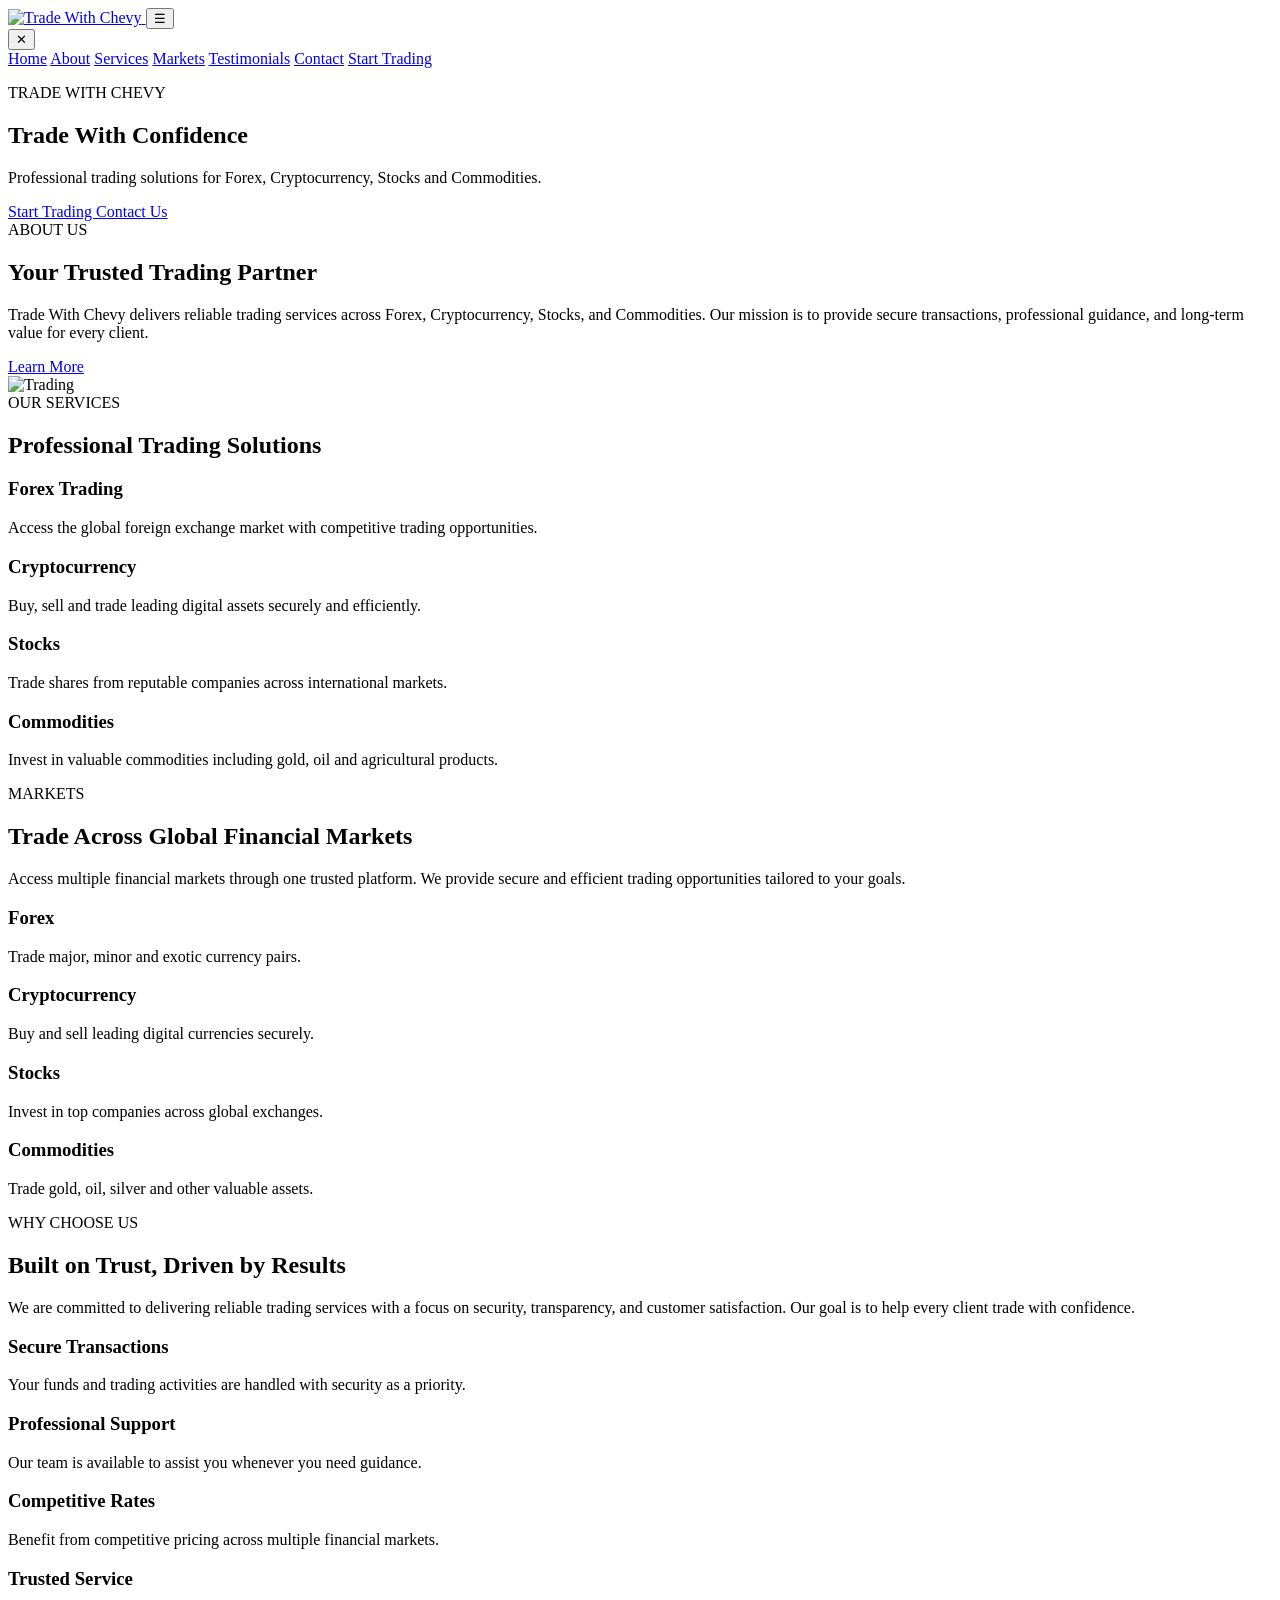
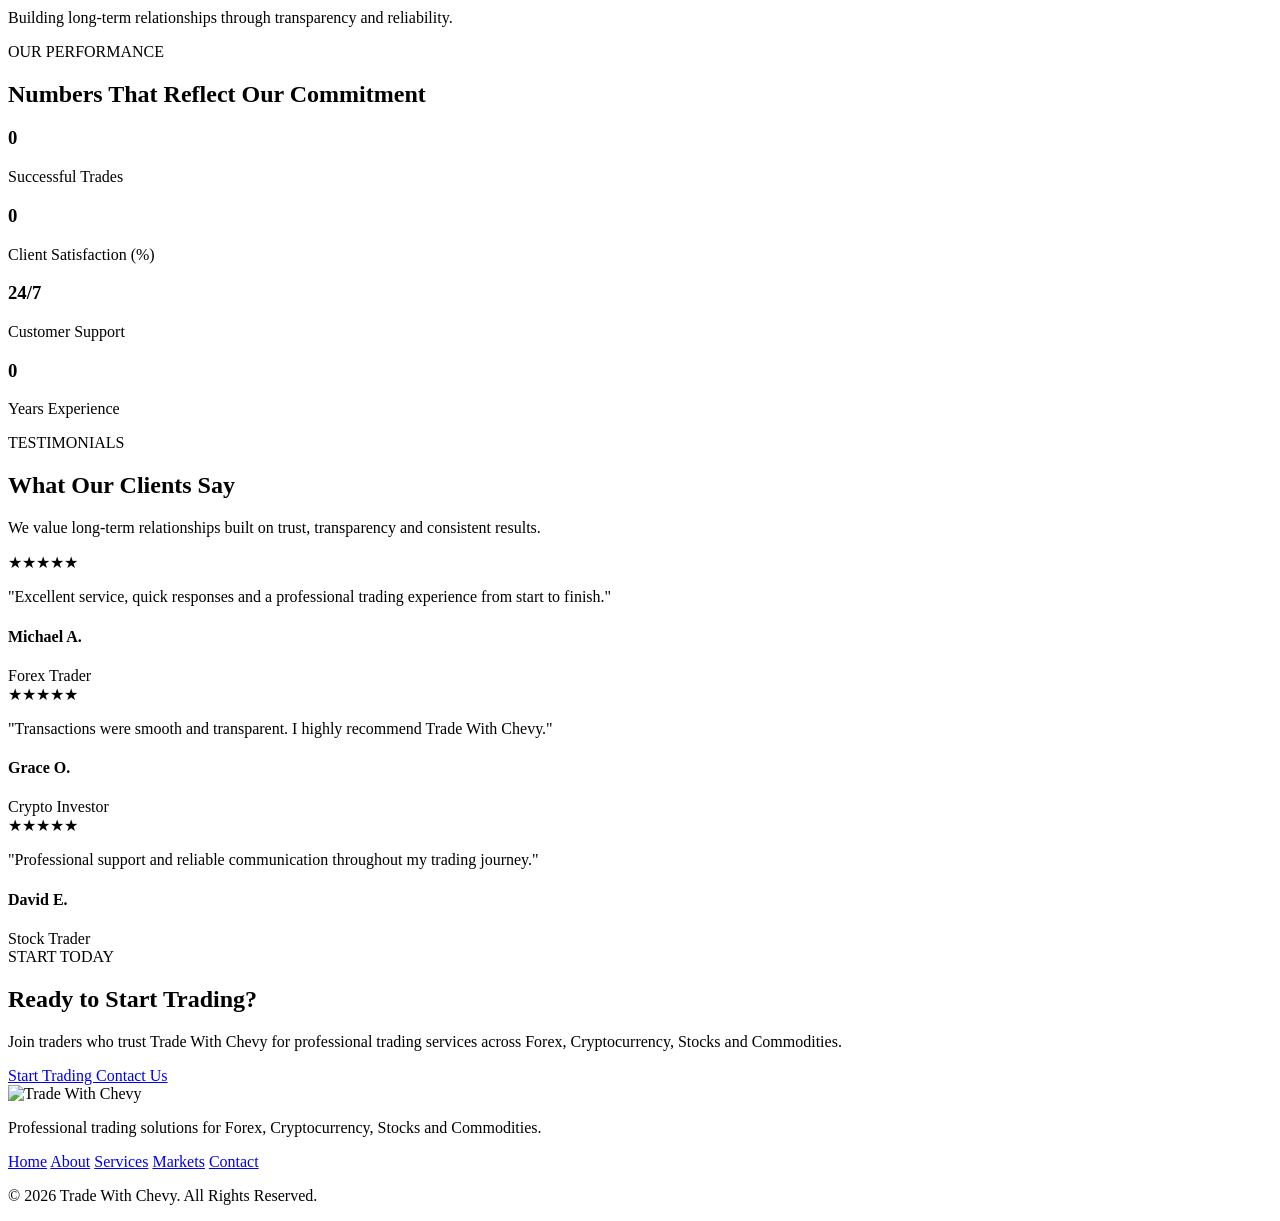
==== index.html @ eb5686c4 "Add files via upload" ====
<!DOCTYPE html>
<html lang="en">
<head>
    <meta charset="UTF-8">
    <meta name="viewport" content="width=device-width, initial-scale=1.0">
    <title>Trade With Chevy</title>

    <!-- Google Fonts -->
    <link href="https://fonts.googleapis.com/css2?family=Inter:wght@400;500;600&family=Poppins:wght@600;700;800&display=swap" rel="stylesheet">

    <link rel="stylesheet" href="css/style.css">
</head>
<body>

<header class="header">

    <div class="container">

        <nav class="navbar">

            <a href="#" class="logo">
                <img src="assets/logo.png" alt="Trade With Chevy">
            </a>

            <button class="menu-btn" id="menuBtn">
                ☰
            </button>

        </nav>

    </div>

</header>

<div class="mobile-menu" id="mobileMenu">

    <button class="close-btn" id="closeBtn">
        ✕
    </button>

    <nav>

        <a href="#">Home</a>
        <a href="#about">About</a>
        <a href="#services">Services</a>
        <a href="#markets">Markets</a>
        <a href="#testimonials">Testimonials</a>
        <a href="#contacts">Contact</a>

        <a href="#" class="menu-cta">
            Start Trading
        </a>

    </nav>

</div>

<section class="hero">

    <div class="container">

        <p class="hero-tag">
            TRADE WITH CHEVY
        </p>

        <h1>
            Trade With Confidence
        </h1>

        <p class="hero-text">
            Professional trading solutions for Forex,
            Cryptocurrency, Stocks and Commodities.
        </p>

        <div class="hero-buttons">

            <a href="#" class="btn btn-primary">
                Start Trading
            </a>

            <a href="#" class="btn btn-outline">
                Contact Us
            </a>

        </div>

    </div>

</section>

<section class="about" id="about">

    <div class="container">

        <div class="about-content">

            <div class="about-text">

                <span class="section-tag">
                    ABOUT US
                </span>

                <h2>
                    Your Trusted Trading Partner
                </h2>

                <p>
                    Trade With Chevy delivers reliable trading services across Forex,
                    Cryptocurrency, Stocks, and Commodities. Our mission is to provide
                    secure transactions, professional guidance, and long-term value for
                    every client.
                </p>

                <a href="#" class="btn btn-primary">
                    Learn More
                </a>

            </div>

            <div class="about-image">

                <img src="assets/about.png" alt="Trading">

            </div>

        </div>

    </div>

</section>


<section class="services" id="services">

    <div class="container">

        <span class="section-tag">
            OUR SERVICES
        </span>

        <h2 class="section-title">
            Professional Trading Solutions
        </h2>

        <div class="services-grid">

            <article class="service-item">
                <h3>Forex Trading</h3>
                <p>Access the global foreign exchange market with competitive trading opportunities.</p>
            </article>

            <article class="service-item">
                <h3>Cryptocurrency</h3>
                <p>Buy, sell and trade leading digital assets securely and efficiently.</p>
            </article>

            <article class="service-item">
                <h3>Stocks</h3>
                <p>Trade shares from reputable companies across international markets.</p>
            </article>

            <article class="service-item">
                <h3>Commodities</h3>
                <p>Invest in valuable commodities including gold, oil and agricultural products.</p>
            </article>

        </div>

    </div>

</section>

<section class="markets" id="markets">

    <div class="container">

        <div class="markets-content">

            <div class="markets-intro">

                <span class="section-tag">
                    MARKETS
                </span>

                <h2 class="section-title">
                    Trade Across Global Financial Markets
                </h2>

                <p>
                    Access multiple financial markets through one trusted platform. We provide secure and efficient trading opportunities tailored to your goals.
                </p>

            </div>

            <div class="markets-list">

                <div class="market">
                    <h3>Forex</h3>
                    <p>Trade major, minor and exotic currency pairs.</p>
                </div>

                <div class="market">
                    <h3>Cryptocurrency</h3>
                    <p>Buy and sell leading digital currencies securely.</p>
                </div>

                <div class="market">
                    <h3>Stocks</h3>
                    <p>Invest in top companies across global exchanges.</p>
                </div>

                <div class="market">
                    <h3>Commodities</h3>
                    <p>Trade gold, oil, silver and other valuable assets.</p>
                </div>

            </div>

        </div>

    </div>

</section>

<section class="why-us" id="why-us">

    <div class="container">

        <span class="section-tag">
            WHY CHOOSE US
        </span>

        <h2 class="section-title">
            Built on Trust, Driven by Results
        </h2>

        <p class="why-description">
            We are committed to delivering reliable trading services with a focus on security, transparency, and customer satisfaction. Our goal is to help every client trade with confidence.
        </p>

        <div class="why-grid">

            <div class="why-card">
                <h3>Secure Transactions</h3>
                <p>Your funds and trading activities are handled with security as a priority.</p>
            </div>

            <div class="why-card">
                <h3>Professional Support</h3>
                <p>Our team is available to assist you whenever you need guidance.</p>
            </div>

            <div class="why-card">
                <h3>Competitive Rates</h3>
                <p>Benefit from competitive pricing across multiple financial markets.</p>
            </div>

            <div class="why-card">
                <h3>Trusted Service</h3>
                <p>Building long-term relationships through transparency and reliability.</p>
            </div>

        </div>

    </div>

</section>


<section class="performance" id="performance">

    <div class="container">

        <span class="section-tag">
            OUR PERFORMANCE
        </span>

        <h2 class="section-title">
            Numbers That Reflect Our Commitment
        </h2>

        <div class="stats-grid">

            <div class="stat-box">
                <h3 class="counter" data-target="1500">0</h3>
                <p>Successful Trades</p>
            </div>

            <div class="stat-box">
                <h3 class="counter" data-target="98">0</h3>
                <p>Client Satisfaction (%)</p>
            </div>

            <div class="stat-box">
                <h3>24/7</h3>
                <p>Customer Support</p>
            </div>

            <div class="stat-box">
                <h3 class="counter" data-target="5">0</h3>
                <p>Years Experience</p>
            </div>

        </div>

    </div>

</section>

<section class="testimonials" id="testimonials">

    <div class="container">

        <span class="section-tag">
            TESTIMONIALS
        </span>

        <h2 class="section-title">
            What Our Clients Say
        </h2>

        <p class="section-description">
            We value long-term relationships built on trust, transparency and consistent results.
        </p>

        <div class="testimonial-list">

            <article class="testimonial">

                <div class="stars">★★★★★</div>

                <p class="quote">
                    "Excellent service, quick responses and a professional trading experience from start to finish."
                </p>

                <h4>Michael A.</h4>

                <span>Forex Trader</span>

            </article>

            <article class="testimonial">

                <div class="stars">★★★★★</div>

                <p class="quote">
                    "Transactions were smooth and transparent. I highly recommend Trade With Chevy."
                </p>

                <h4>Grace O.</h4>

                <span>Crypto Investor</span>

            </article>

            <article class="testimonial">

                <div class="stars">★★★★★</div>

                <p class="quote">
                    "Professional support and reliable communication throughout my trading journey."
                </p>

                <h4>David E.</h4>

                <span>Stock Trader</span>

            </article>

        </div>

    </div>

</section>


<section class="cta" id="contact">

    <div class="container">

        <div class="cta-box">

            <span class="section-tag">
                START TODAY
            </span>

            <h2>
                Ready to Start Trading?
            </h2>

            <p>
                Join traders who trust Trade With Chevy for professional trading services across Forex, Cryptocurrency, Stocks and Commodities.
            </p>

            <div class="cta-buttons">

                <a href="#" class="btn btn-primary">
                    Start Trading
                </a>

                <a href="#" class="btn btn-outline">
                    Contact Us
                </a>

            </div>

        </div>

    </div>

</section>

<footer class="footer">

    <div class="container">

        <img src="assets/logo.png" alt="Trade With Chevy" class="footer-logo">

        <p>
            Professional trading solutions for Forex, Cryptocurrency, Stocks and Commodities.
        </p>

        <div class="footer-links">

            <a href="#">Home</a>
            <a href="#">About</a>
            <a href="#">Services</a>
            <a href="#">Markets</a>
            <a href="#">Contact</a>

        </div>

        <p class="copyright">
            © 2026 Trade With Chevy. All Rights Reserved.
        </p>

    </div>

</footer>


<script src="js/main.js"></script>

</body>
</html>
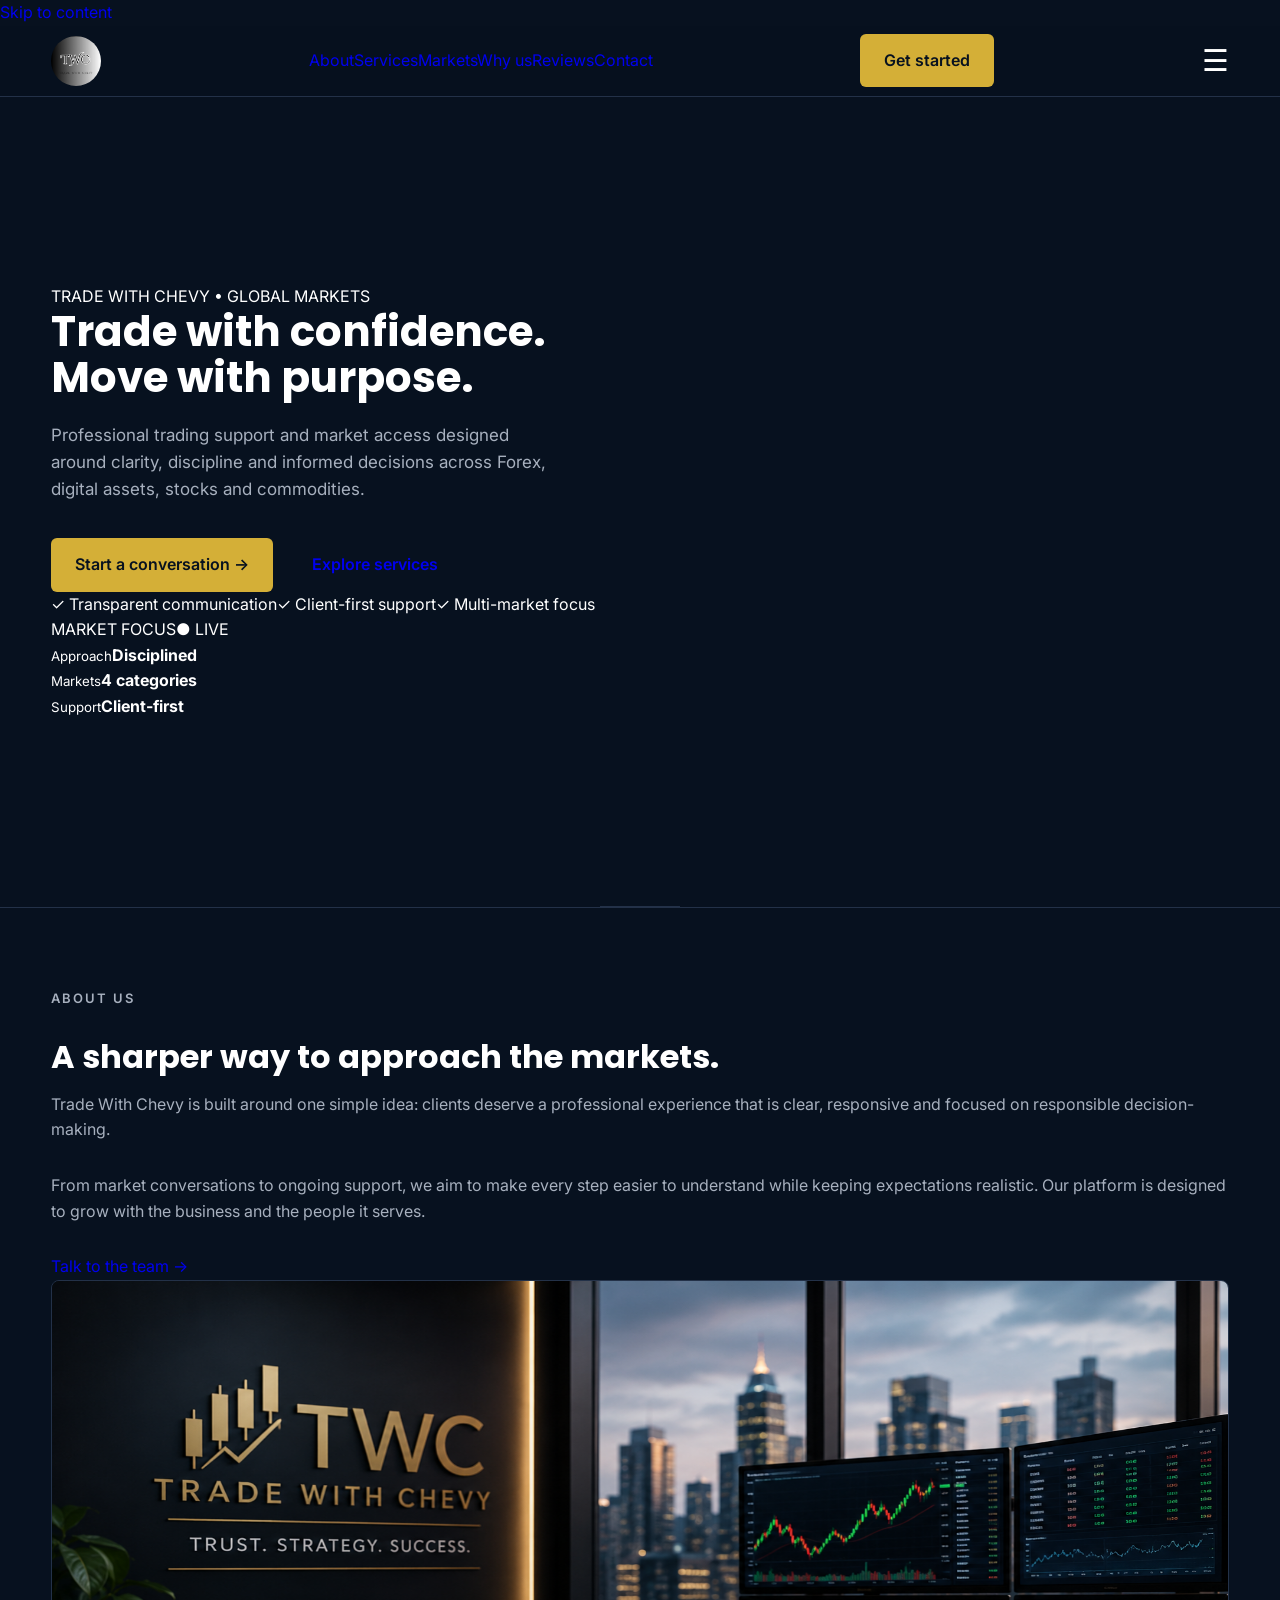
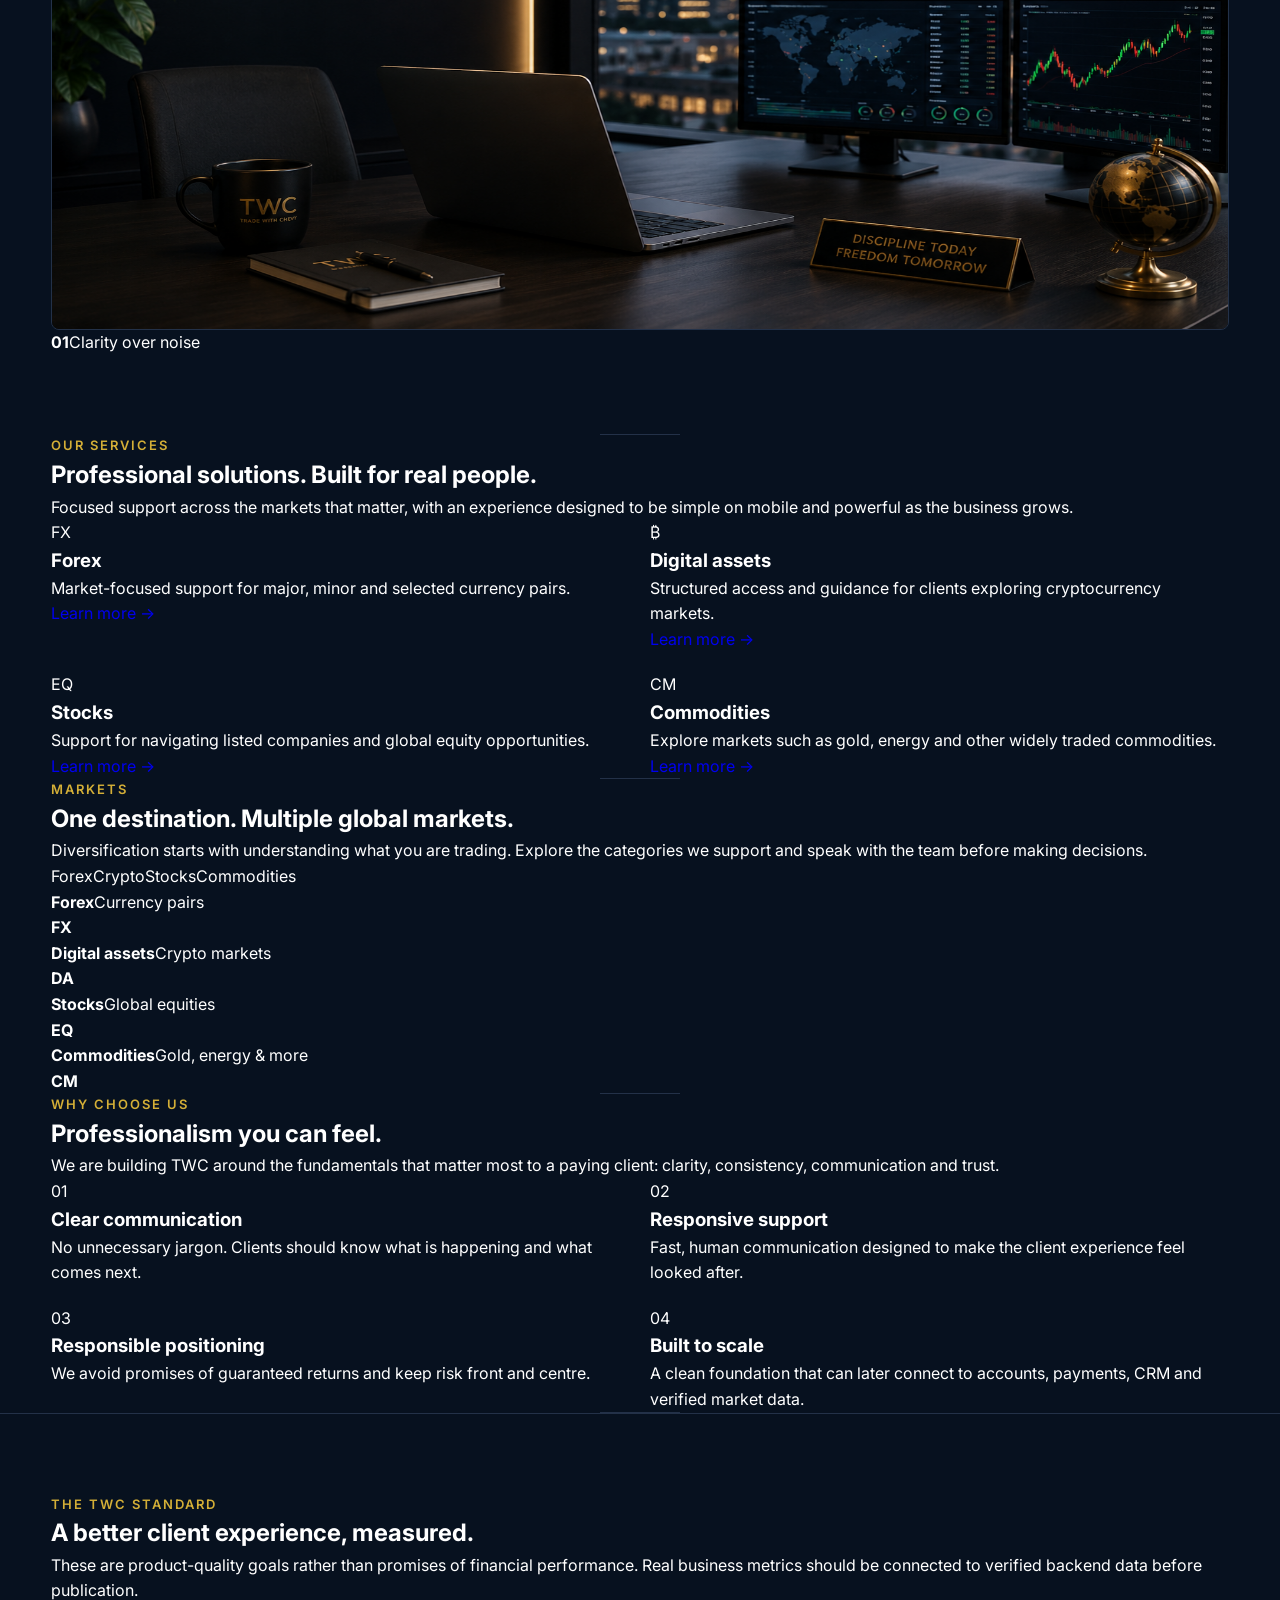
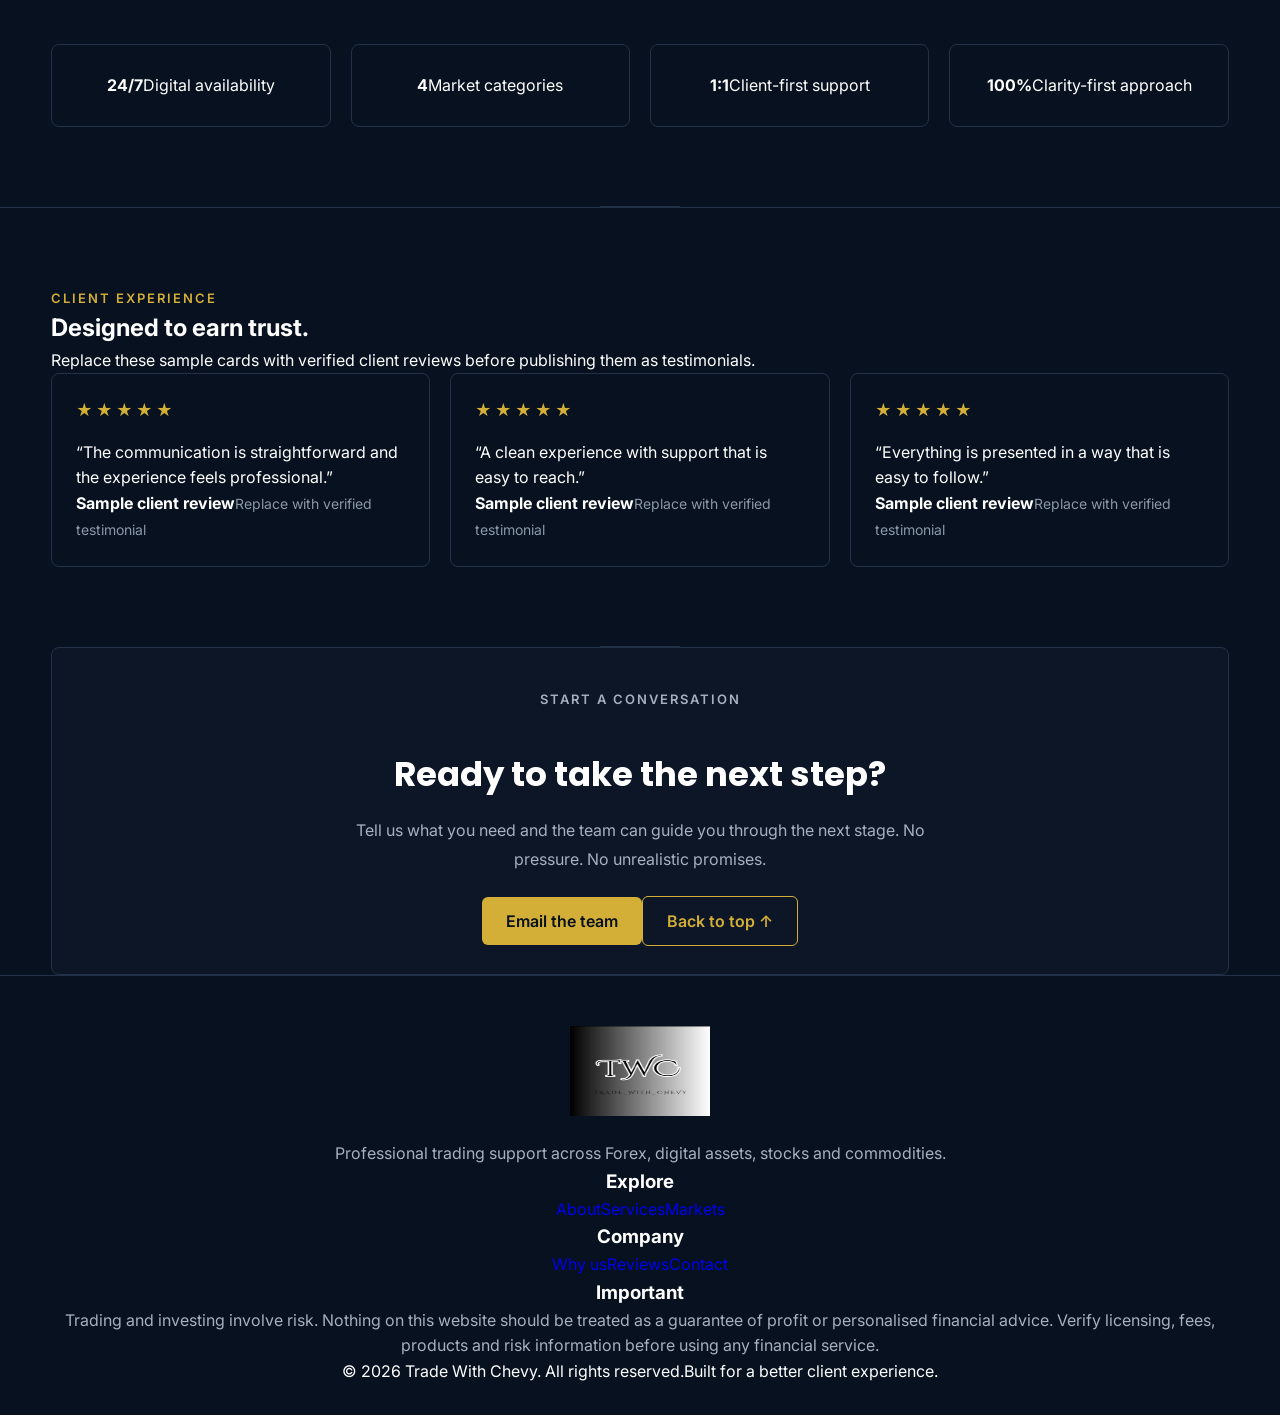
==== commit 38b0c086: "Upgrade TWC into a production-ready client website" ====
--- a/index.html
+++ b/index.html
@@ -1,445 +1,110 @@
-<!DOCTYPE html>
+<!doctype html>
 <html lang="en">
 <head>
-    <meta charset="UTF-8">
-    <meta name="viewport" content="width=device-width, initial-scale=1.0">
-    <title>Trade With Chevy</title>
-
-    <!-- Google Fonts -->
-    <link href="https://fonts.googleapis.com/css2?family=Inter:wght@400;500;600&family=Poppins:wght@600;700;800&display=swap" rel="stylesheet">
-
-    <link rel="stylesheet" href="css/style.css">
+  <meta charset="utf-8">
+  <meta name="viewport" content="width=device-width, initial-scale=1">
+  <meta name="description" content="Trade With Chevy — professional market education, trading support and access across Forex, digital assets, stocks and commodities.">
+  <meta name="theme-color" content="#07111f">
+  <meta name="robots" content="index,follow">
+  <meta property="og:title" content="Trade With Chevy | Trade With Confidence">
+  <meta property="og:description" content="Professional trading solutions across global financial markets.">
+  <meta property="og:type" content="website">
+  <meta property="og:image" content="assets/about.png">
+  <title>Trade With Chevy | Trade With Confidence</title>
+  <link rel="preconnect" href="https://fonts.googleapis.com">
+  <link rel="preconnect" href="https://fonts.gstatic.com" crossorigin>
+  <link href="https://fonts.googleapis.com/css2?family=Inter:wght@400;500;600;700&family=Poppins:wght@600;700;800&display=swap" rel="stylesheet">
+  <link rel="stylesheet" href="css/style.css">
 </head>
 <body>
+  <a class="skip-link" href="#main">Skip to content</a>
+  <header class="header" id="top">
+    <div class="container navbar">
+      <a class="logo" href="#top" aria-label="Trade With Chevy home"><img src="assets/logo.png" alt="Trade With Chevy" width="50" height="50"></a>
+      <nav class="desktop-nav" aria-label="Primary navigation">
+        <a href="#about">About</a><a href="#services">Services</a><a href="#markets">Markets</a><a href="#why-us">Why us</a><a href="#testimonials">Reviews</a><a href="#contact">Contact</a>
+      </nav>
+      <a class="btn btn-primary nav-cta" href="#contact">Get started</a>
+      <button class="menu-btn" id="menuBtn" type="button" aria-label="Open navigation" aria-controls="mobileMenu" aria-expanded="false">☰</button>
+    </div>
+  </header>
 
-<header class="header">
+  <div class="mobile-menu" id="mobileMenu" aria-hidden="true">
+    <div class="mobile-menu-head"><span>Menu</span><button class="close-btn" id="closeBtn" type="button" aria-label="Close navigation">✕</button></div>
+    <nav aria-label="Mobile navigation">
+      <a href="#about">About</a><a href="#services">Services</a><a href="#markets">Markets</a><a href="#why-us">Why us</a><a href="#testimonials">Reviews</a><a href="#contact">Contact</a>
+      <a class="menu-cta" href="#contact">Get started</a>
+    </nav>
+  </div>
+  <div class="menu-overlay" id="menuOverlay"></div>
 
-    <div class="container">
+  <main id="main">
+    <section class="hero" aria-labelledby="hero-title">
+      <div class="hero-glow"></div>
+      <div class="container hero-content">
+        <div class="hero-copy">
+          <p class="eyebrow">TRADE WITH CHEVY <span>•</span> GLOBAL MARKETS</p>
+          <h1 id="hero-title">Trade with <span>confidence.</span><br>Move with purpose.</h1>
+          <p class="hero-text">Professional trading support and market access designed around clarity, discipline and informed decisions across Forex, digital assets, stocks and commodities.</p>
+          <div class="hero-buttons"><a class="btn btn-primary btn-lg" href="#contact">Start a conversation <span>→</span></a><a class="btn btn-ghost btn-lg" href="#services">Explore services</a></div>
+          <div class="trust-row"><span>✓ Transparent communication</span><span>✓ Client-first support</span><span>✓ Multi-market focus</span></div>
+        </div>
+        <div class="hero-card" aria-label="Market overview">
+          <div class="hero-card-top"><span>MARKET FOCUS</span><span class="live-dot">● LIVE</span></div>
+          <div class="market-visual"><div class="grid-lines"></div><div class="chart-line"></div><div class="chart-point p1"></div><div class="chart-point p2"></div><div class="chart-point p3"></div><div class="chart-point p4"></div></div>
+          <div class="hero-card-bottom"><div><small>Approach</small><strong>Disciplined</strong></div><div><small>Markets</small><strong>4 categories</strong></div><div><small>Support</small><strong>Client-first</strong></div></div>
+        </div>
+      </div>
+    </section>
 
-        <nav class="navbar">
+    <section class="about section" id="about" aria-labelledby="about-title">
+      <div class="container about-grid">
+        <div><p class="section-tag">ABOUT US</p><h2 id="about-title">A sharper way to approach the markets.</h2><p class="lead">Trade With Chevy is built around one simple idea: clients deserve a professional experience that is clear, responsive and focused on responsible decision-making.</p><p>From market conversations to ongoing support, we aim to make every step easier to understand while keeping expectations realistic. Our platform is designed to grow with the business and the people it serves.</p><a class="text-link" href="#contact">Talk to the team <span>→</span></a></div>
+        <div class="about-image"><img src="assets/about.png" alt="Trading and financial market workspace" loading="lazy" width="900" height="650"><div class="image-badge"><strong>01</strong><span>Clarity over noise</span></div></div>
+      </div>
+    </section>
 
-            <a href="#" class="logo">
-                <img src="assets/logo.png" alt="Trade With Chevy">
-            </a>
+    <section class="section section-alt" id="services" aria-labelledby="services-title">
+      <div class="container"><div class="section-heading"><div><p class="section-tag">OUR SERVICES</p><h2 id="services-title">Professional solutions. Built for real people.</h2></div><p>Focused support across the markets that matter, with an experience designed to be simple on mobile and powerful as the business grows.</p></div>
+        <div class="services-grid">
+          <article class="service-card"><div class="card-icon">FX</div><h3>Forex</h3><p>Market-focused support for major, minor and selected currency pairs.</p><a href="#contact">Learn more →</a></article>
+          <article class="service-card"><div class="card-icon">₿</div><h3>Digital assets</h3><p>Structured access and guidance for clients exploring cryptocurrency markets.</p><a href="#contact">Learn more →</a></article>
+          <article class="service-card"><div class="card-icon">EQ</div><h3>Stocks</h3><p>Support for navigating listed companies and global equity opportunities.</p><a href="#contact">Learn more →</a></article>
+          <article class="service-card"><div class="card-icon">CM</div><h3>Commodities</h3><p>Explore markets such as gold, energy and other widely traded commodities.</p><a href="#contact">Learn more →</a></article>
+        </div>
+      </div>
+    </section>
 
-            <button class="menu-btn" id="menuBtn">
-                ☰
-            </button>
+    <section class="section" id="markets" aria-labelledby="markets-title">
+      <div class="container markets-grid"><div><p class="section-tag">MARKETS</p><h2 id="markets-title">One destination. Multiple global markets.</h2><p class="lead">Diversification starts with understanding what you are trading. Explore the categories we support and speak with the team before making decisions.</p><div class="market-pills"><span>Forex</span><span>Crypto</span><span>Stocks</span><span>Commodities</span></div></div>
+        <div class="market-list"><div class="market-row"><div><strong>Forex</strong><span>Currency pairs</span></div><b>FX</b></div><div class="market-row"><div><strong>Digital assets</strong><span>Crypto markets</span></div><b>DA</b></div><div class="market-row"><div><strong>Stocks</strong><span>Global equities</span></div><b>EQ</b></div><div class="market-row"><div><strong>Commodities</strong><span>Gold, energy & more</span></div><b>CM</b></div></div>
+      </div>
+    </section>
 
-        </nav>
+    <section class="section section-alt" id="why-us" aria-labelledby="why-title">
+      <div class="container"><div class="section-heading"><div><p class="section-tag">WHY CHOOSE US</p><h2 id="why-title">Professionalism you can feel.</h2></div><p>We are building TWC around the fundamentals that matter most to a paying client: clarity, consistency, communication and trust.</p></div>
+        <div class="why-grid"><article><span>01</span><h3>Clear communication</h3><p>No unnecessary jargon. Clients should know what is happening and what comes next.</p></article><article><span>02</span><h3>Responsive support</h3><p>Fast, human communication designed to make the client experience feel looked after.</p></article><article><span>03</span><h3>Responsible positioning</h3><p>We avoid promises of guaranteed returns and keep risk front and centre.</p></article><article><span>04</span><h3>Built to scale</h3><p>A clean foundation that can later connect to accounts, payments, CRM and verified market data.</p></article></div>
+      </div>
+    </section>
 
-    </div>
+    <section class="section performance" aria-labelledby="performance-title">
+      <div class="container"><div class="section-heading"><div><p class="section-tag">THE TWC STANDARD</p><h2 id="performance-title">A better client experience, measured.</h2></div><p>These are product-quality goals rather than promises of financial performance. Real business metrics should be connected to verified backend data before publication.</p></div>
+        <div class="stats-grid"><div class="stat-box"><strong>24/7</strong><span>Digital availability</span></div><div class="stat-box"><strong>4</strong><span>Market categories</span></div><div class="stat-box"><strong>1:1</strong><span>Client-first support</span></div><div class="stat-box"><strong>100%</strong><span>Clarity-first approach</span></div></div>
+      </div>
+    </section>
 
-</header>
+    <section class="section testimonials" id="testimonials" aria-labelledby="reviews-title">
+      <div class="container"><div class="section-heading"><div><p class="section-tag">CLIENT EXPERIENCE</p><h2 id="reviews-title">Designed to earn trust.</h2></div><p>Replace these sample cards with verified client reviews before publishing them as testimonials.</p></div>
+        <div class="testimonial-list"><article class="testimonial"><div class="stars">★★★★★</div><p>“The communication is straightforward and the experience feels professional.”</p><strong>Sample client review</strong><span>Replace with verified testimonial</span></article><article class="testimonial"><div class="stars">★★★★★</div><p>“A clean experience with support that is easy to reach.”</p><strong>Sample client review</strong><span>Replace with verified testimonial</span></article><article class="testimonial"><div class="stars">★★★★★</div><p>“Everything is presented in a way that is easy to follow.”</p><strong>Sample client review</strong><span>Replace with verified testimonial</span></article></div>
+      </div>
+    </section>
 
-<div class="mobile-menu" id="mobileMenu">
+    <section class="cta-section" id="contact" aria-labelledby="contact-title">
+      <div class="container"><div class="cta-box"><div><p class="section-tag">START A CONVERSATION</p><h2 id="contact-title">Ready to take the next step?</h2><p>Tell us what you need and the team can guide you through the next stage. No pressure. No unrealistic promises.</p></div><div class="cta-actions"><a class="btn btn-primary btn-lg" href="mailto:hello@tradewithchevy.com">Email the team</a><a class="btn btn-outline btn-lg" href="#top">Back to top ↑</a></div></div></div>
+    </section>
+  </main>
 
-    <button class="close-btn" id="closeBtn">
-        ✕
-    </button>
-
-    <nav>
-
-        <a href="#">Home</a>
-        <a href="#about">About</a>
-        <a href="#services">Services</a>
-        <a href="#markets">Markets</a>
-        <a href="#testimonials">Testimonials</a>
-        <a href="#contacts">Contact</a>
-
-        <a href="#" class="menu-cta">
-            Start Trading
-        </a>
-
-    </nav>
-
-</div>
-
-<section class="hero">
-
-    <div class="container">
-
-        <p class="hero-tag">
-            TRADE WITH CHEVY
-        </p>
-
-        <h1>
-            Trade With Confidence
-        </h1>
-
-        <p class="hero-text">
-            Professional trading solutions for Forex,
-            Cryptocurrency, Stocks and Commodities.
-        </p>
-
-        <div class="hero-buttons">
-
-            <a href="#" class="btn btn-primary">
-                Start Trading
-            </a>
-
-            <a href="#" class="btn btn-outline">
-                Contact Us
-            </a>
-
-        </div>
-
-    </div>
-
-</section>
-
-<section class="about" id="about">
-
-    <div class="container">
-
-        <div class="about-content">
-
-            <div class="about-text">
-
-                <span class="section-tag">
-                    ABOUT US
-                </span>
-
-                <h2>
-                    Your Trusted Trading Partner
-                </h2>
-
-                <p>
-                    Trade With Chevy delivers reliable trading services across Forex,
-                    Cryptocurrency, Stocks, and Commodities. Our mission is to provide
-                    secure transactions, professional guidance, and long-term value for
-                    every client.
-                </p>
-
-                <a href="#" class="btn btn-primary">
-                    Learn More
-                </a>
-
-            </div>
-
-            <div class="about-image">
-
-                <img src="assets/about.png" alt="Trading">
-
-            </div>
-
-        </div>
-
-    </div>
-
-</section>
-
-
-<section class="services" id="services">
-
-    <div class="container">
-
-        <span class="section-tag">
-            OUR SERVICES
-        </span>
-
-        <h2 class="section-title">
-            Professional Trading Solutions
-        </h2>
-
-        <div class="services-grid">
-
-            <article class="service-item">
-                <h3>Forex Trading</h3>
-                <p>Access the global foreign exchange market with competitive trading opportunities.</p>
-            </article>
-
-            <article class="service-item">
-                <h3>Cryptocurrency</h3>
-                <p>Buy, sell and trade leading digital assets securely and efficiently.</p>
-            </article>
-
-            <article class="service-item">
-                <h3>Stocks</h3>
-                <p>Trade shares from reputable companies across international markets.</p>
-            </article>
-
-            <article class="service-item">
-                <h3>Commodities</h3>
-                <p>Invest in valuable commodities including gold, oil and agricultural products.</p>
-            </article>
-
-        </div>
-
-    </div>
-
-</section>
-
-<section class="markets" id="markets">
-
-    <div class="container">
-
-        <div class="markets-content">
-
-            <div class="markets-intro">
-
-                <span class="section-tag">
-                    MARKETS
-                </span>
-
-                <h2 class="section-title">
-                    Trade Across Global Financial Markets
-                </h2>
-
-                <p>
-                    Access multiple financial markets through one trusted platform. We provide secure and efficient trading opportunities tailored to your goals.
-                </p>
-
-            </div>
-
-            <div class="markets-list">
-
-                <div class="market">
-                    <h3>Forex</h3>
-                    <p>Trade major, minor and exotic currency pairs.</p>
-                </div>
-
-                <div class="market">
-                    <h3>Cryptocurrency</h3>
-                    <p>Buy and sell leading digital currencies securely.</p>
-                </div>
-
-                <div class="market">
-                    <h3>Stocks</h3>
-                    <p>Invest in top companies across global exchanges.</p>
-                </div>
-
-                <div class="market">
-                    <h3>Commodities</h3>
-                    <p>Trade gold, oil, silver and other valuable assets.</p>
-                </div>
-
-            </div>
-
-        </div>
-
-    </div>
-
-</section>
-
-<section class="why-us" id="why-us">
-
-    <div class="container">
-
-        <span class="section-tag">
-            WHY CHOOSE US
-        </span>
-
-        <h2 class="section-title">
-            Built on Trust, Driven by Results
-        </h2>
-
-        <p class="why-description">
-            We are committed to delivering reliable trading services with a focus on security, transparency, and customer satisfaction. Our goal is to help every client trade with confidence.
-        </p>
-
-        <div class="why-grid">
-
-            <div class="why-card">
-                <h3>Secure Transactions</h3>
-                <p>Your funds and trading activities are handled with security as a priority.</p>
-            </div>
-
-            <div class="why-card">
-                <h3>Professional Support</h3>
-                <p>Our team is available to assist you whenever you need guidance.</p>
-            </div>
-
-            <div class="why-card">
-                <h3>Competitive Rates</h3>
-                <p>Benefit from competitive pricing across multiple financial markets.</p>
-            </div>
-
-            <div class="why-card">
-                <h3>Trusted Service</h3>
-                <p>Building long-term relationships through transparency and reliability.</p>
-            </div>
-
-        </div>
-
-    </div>
-
-</section>
-
-
-<section class="performance" id="performance">
-
-    <div class="container">
-
-        <span class="section-tag">
-            OUR PERFORMANCE
-        </span>
-
-        <h2 class="section-title">
-            Numbers That Reflect Our Commitment
-        </h2>
-
-        <div class="stats-grid">
-
-            <div class="stat-box">
-                <h3 class="counter" data-target="1500">0</h3>
-                <p>Successful Trades</p>
-            </div>
-
-            <div class="stat-box">
-                <h3 class="counter" data-target="98">0</h3>
-                <p>Client Satisfaction (%)</p>
-            </div>
-
-            <div class="stat-box">
-                <h3>24/7</h3>
-                <p>Customer Support</p>
-            </div>
-
-            <div class="stat-box">
-                <h3 class="counter" data-target="5">0</h3>
-                <p>Years Experience</p>
-            </div>
-
-        </div>
-
-    </div>
-
-</section>
-
-<section class="testimonials" id="testimonials">
-
-    <div class="container">
-
-        <span class="section-tag">
-            TESTIMONIALS
-        </span>
-
-        <h2 class="section-title">
-            What Our Clients Say
-        </h2>
-
-        <p class="section-description">
-            We value long-term relationships built on trust, transparency and consistent results.
-        </p>
-
-        <div class="testimonial-list">
-
-            <article class="testimonial">
-
-                <div class="stars">★★★★★</div>
-
-                <p class="quote">
-                    "Excellent service, quick responses and a professional trading experience from start to finish."
-                </p>
-
-                <h4>Michael A.</h4>
-
-                <span>Forex Trader</span>
-
-            </article>
-
-            <article class="testimonial">
-
-                <div class="stars">★★★★★</div>
-
-                <p class="quote">
-                    "Transactions were smooth and transparent. I highly recommend Trade With Chevy."
-                </p>
-
-                <h4>Grace O.</h4>
-
-                <span>Crypto Investor</span>
-
-            </article>
-
-            <article class="testimonial">
-
-                <div class="stars">★★★★★</div>
-
-                <p class="quote">
-                    "Professional support and reliable communication throughout my trading journey."
-                </p>
-
-                <h4>David E.</h4>
-
-                <span>Stock Trader</span>
-
-            </article>
-
-        </div>
-
-    </div>
-
-</section>
-
-
-<section class="cta" id="contact">
-
-    <div class="container">
-
-        <div class="cta-box">
-
-            <span class="section-tag">
-                START TODAY
-            </span>
-
-            <h2>
-                Ready to Start Trading?
-            </h2>
-
-            <p>
-                Join traders who trust Trade With Chevy for professional trading services across Forex, Cryptocurrency, Stocks and Commodities.
-            </p>
-
-            <div class="cta-buttons">
-
-                <a href="#" class="btn btn-primary">
-                    Start Trading
-                </a>
-
-                <a href="#" class="btn btn-outline">
-                    Contact Us
-                </a>
-
-            </div>
-
-        </div>
-
-    </div>
-
-</section>
-
-<footer class="footer">
-
-    <div class="container">
-
-        <img src="assets/logo.png" alt="Trade With Chevy" class="footer-logo">
-
-        <p>
-            Professional trading solutions for Forex, Cryptocurrency, Stocks and Commodities.
-        </p>
-
-        <div class="footer-links">
-
-            <a href="#">Home</a>
-            <a href="#">About</a>
-            <a href="#">Services</a>
-            <a href="#">Markets</a>
-            <a href="#">Contact</a>
-
-        </div>
-
-        <p class="copyright">
-            © 2026 Trade With Chevy. All Rights Reserved.
-        </p>
-
-    </div>
-
-</footer>
-
-
-<script src="js/main.js"></script>
-
+  <footer class="footer"><div class="container footer-grid"><div><img class="footer-logo" src="assets/logo.png" alt="Trade With Chevy" width="90" height="90"><p>Professional trading support across Forex, digital assets, stocks and commodities.</p></div><div><h3>Explore</h3><a href="#about">About</a><a href="#services">Services</a><a href="#markets">Markets</a></div><div><h3>Company</h3><a href="#why-us">Why us</a><a href="#testimonials">Reviews</a><a href="#contact">Contact</a></div><div><h3>Important</h3><p class="fine-print">Trading and investing involve risk. Nothing on this website should be treated as a guarantee of profit or personalised financial advice. Verify licensing, fees, products and risk information before using any financial service.</p></div></div><div class="container footer-bottom"><span>© 2026 Trade With Chevy. All rights reserved.</span><span>Built for a better client experience.</span></div></footer>
+  <script src="js/main.js" defer></script>
 </body>
 </html>
--- a/css/style.css
+++ b/css/style.css
@@ -0,0 +1,893 @@
+html{
+    scroll-behavior:smooth;
+}
+*{
+    margin:0;
+    padding:0;
+    box-sizing:border-box;
+}
+
+body{
+
+    background:#07111F;
+    color:#fff;
+    font-family:'Inter',sans-serif;
+    line-height:1.6;
+
+}
+
+img{
+
+    width:100%;
+    display:block;
+
+}
+
+a{
+
+    text-decoration:none;
+
+}
+
+.container{
+
+    width:90%;
+    max-width:1200px;
+    margin:auto;
+
+}
+
+.header{
+
+    border-bottom:1px solid #233148;
+    background:#07111F;
+
+}
+
+.header{
+    position:sticky;
+    top:0;
+    z-index:1000;
+    background:rgba(7,17,31,.95);
+    backdrop-filter:blur(8px);
+    transition:.3s;
+}
+
+.header.scrolled{
+    border-bottom:1px solid #D4AF37;
+}
+
+.navbar{
+
+    height:70px;
+
+    display:flex;
+    align-items:center;
+    justify-content:space-between;
+
+}
+
+.logo img{
+
+    width:50px;
+    border-radius: 5vh;
+
+}
+
+.menu-btn{
+
+    background:none;
+    border:none;
+
+    color:white;
+
+    font-size:30px;
+
+    cursor:pointer;
+
+}
+
+.hero{
+
+    padding:70px 0;
+
+}
+
+.hero-tag{
+
+    color:#D4AF37;
+
+    letter-spacing:2px;
+
+    font-size:14px;
+
+    margin-bottom:16px;
+
+}
+
+.hero h1{
+
+    font-family:'Poppins',sans-serif;
+
+    font-size:42px;
+
+    line-height:1.1;
+
+    margin-bottom:20px;
+
+}
+
+.hero-text{
+
+    color:#A7B0BE;
+
+    font-size:17px;
+
+    margin-bottom:35px;
+
+    max-width:500px;
+
+}
+
+.hero-buttons{
+
+    display:flex;
+
+    gap:15px;
+
+    flex-wrap:wrap;
+
+}
+
+.btn{
+
+    padding:14px 24px;
+
+    border-radius:6px;
+
+    font-weight:600;
+
+    transition:.3s;
+
+}
+
+.btn-primary{
+
+    background:#D4AF37;
+
+    color:#07111F;
+
+}
+
+.btn-primary:hover{
+
+    opacity:.9;
+
+}
+
+.btn-outline{
+
+    border:1px solid #D4AF37;
+
+    color:#D4AF37;
+
+}
+
+.btn-outline:hover{
+
+    background:#D4AF37;
+
+    color:#07111F;
+
+}
+
+
+.mobile-menu{
+
+    position:fixed;
+    top:0;
+    right:-100%;
+    width:100%;
+    height:100vh;
+
+    background:#07111F;
+
+    transition:.35s ease;
+
+    z-index:999;
+
+    padding:35px;
+
+}
+
+.mobile-menu.active{
+
+    right:0;
+
+}
+
+.close-btn{
+
+    background:none;
+    border:none;
+
+    color:white;
+
+    font-size:32px;
+
+    float:right;
+
+    cursor:pointer;
+
+}
+
+.mobile-menu nav{
+
+    margin-top:90px;
+
+    display:flex;
+
+    flex-direction:column;
+
+    gap:28px;
+
+}
+
+.mobile-menu nav a{
+
+    color:white;
+
+    font-size:18px;
+
+    font-weight:500;
+
+    border-bottom:1px solid #233148;
+
+    padding-bottom:14px;
+
+}
+
+.menu-cta{
+
+    background:#D4AF37;
+
+    color:#07111F !important;
+
+    padding:15px;
+
+    text-align:center;
+
+    border:none !important;
+
+    border-radius:6px;
+
+    font-weight:700;
+
+    margin-top:15px;
+
+}
+
+
+
+.about{
+
+    padding:80px 0;
+
+    border-top:1px solid #233148;
+
+}
+
+.about-content{
+
+    display:flex;
+
+    flex-direction:column;
+
+    gap:40px;
+
+}
+
+.section-tag{
+
+    color:#D4AF37;
+
+    font-size:13px;
+
+    font-weight:600;
+
+    letter-spacing:2px;
+
+}
+
+.about h2{
+
+    font-family:'Poppins',sans-serif;
+
+    font-size:32px;
+
+    margin:15px 0;
+
+    line-height:1.2;
+
+}
+
+.about p{
+
+    color:#A7B0BE;
+
+    margin-bottom:30px;
+
+}
+
+.about-image img{
+
+    border-radius:8px;
+
+    width:100%;
+
+    border:1px solid #233148;
+
+}
+
+
+.services{
+
+    padding:80px 0;
+
+    border-top:1px solid #233148;
+
+}
+
+.section-title{
+
+    font-family:'Poppins',sans-serif;
+
+    font-size:32px;
+
+    margin:12px 0 40px;
+
+}
+
+.services-grid{
+
+    display:grid;
+
+    gap:20px;
+
+}
+
+.service-item{
+
+    padding:24px;
+
+    border:1px solid #233148;
+
+    border-radius:8px;
+
+    transition:.3s ease;
+
+}
+
+.service-item:hover{
+
+    border-color:#D4AF37;
+
+}
+
+.service-item h3{
+
+    font-family:'Poppins',sans-serif;
+
+    font-size:22px;
+
+    margin-bottom:12px;
+
+}
+
+.service-item p{
+
+    color:#A7B0BE;
+
+    font-size:15px;
+
+    line-height:1.7;
+
+}
+
+
+/* Markets */
+
+.markets{
+
+    padding:80px 0;
+
+    border-top:1px solid #233148;
+
+}
+
+.markets-content{
+
+    display:flex;
+    flex-direction:column;
+    gap:40px;
+
+}
+
+.markets-intro p{
+
+    color:#A7B0BE;
+    margin-top:15px;
+    line-height:1.8;
+
+}
+
+.markets-list{
+
+    border:1px solid #233148;
+    border-radius:8px;
+    overflow:hidden;
+
+}
+
+.market{
+
+    padding:22px;
+
+    border-bottom:1px solid #233148;
+
+}
+
+.market:last-child{
+
+    border-bottom:none;
+
+}
+
+.market h3{
+
+    font-family:'Poppins',sans-serif;
+
+    margin-bottom:8px;
+
+}
+
+.market p{
+
+    color:#A7B0BE;
+
+    font-size:15px;
+
+}
+
+.market:hover{
+
+    background:#0E1828;
+
+}
+
+
+
+/* WHY CHOOSE US */
+
+.why-us{
+
+    padding:80px 0;
+
+    border-top:1px solid #233148;
+
+}
+
+.why-description{
+
+    color:#A7B0BE;
+
+    margin-bottom:40px;
+
+    line-height:1.8;
+
+    max-width:650px;
+
+}
+
+.why-grid{
+
+    display:grid;
+
+    gap:20px;
+
+}
+
+.why-card{
+
+    padding:24px;
+
+    border:1px solid #233148;
+
+    border-radius:8px;
+
+    transition:.3s;
+
+}
+
+.why-card:hover{
+
+    border-color:#D4AF37;
+
+}
+
+.why-card h3{
+
+    font-family:'Poppins',sans-serif;
+
+    margin-bottom:12px;
+
+    font-size:20px;
+
+}
+
+.why-card p{
+
+    color:#A7B0BE;
+
+    line-height:1.7;
+
+}
+
+
+/* PERFORMANCE */
+
+.performance{
+
+    padding:80px 0;
+
+    border-top:1px solid #233148;
+
+}
+
+.stats-grid{
+
+    display:grid;
+
+    grid-template-columns:repeat(2,1fr);
+
+    gap:20px;
+
+    margin-top:40px;
+
+}
+
+.stat-box{
+
+    border:1px solid #233148;
+
+    border-radius:8px;
+
+    padding:28px 20px;
+
+    text-align:center;
+
+}
+
+.stat-box h3{
+
+    font-family:'Poppins',sans-serif;
+
+    font-size:40px;
+
+    color:#D4AF37;
+
+    margin-bottom:10px;
+
+}
+
+.stat-box p{
+
+    color:#A7B0BE;
+
+    font-size:15px;
+
+}
+
+
+
+/* TESTIMONIALS */
+
+.testimonials{
+
+    padding:80px 0;
+
+    border-top:1px solid #233148;
+
+}
+
+.section-description{
+
+    color:#A7B0BE;
+
+    max-width:600px;
+
+    margin-bottom:40px;
+
+}
+
+.testimonial-list{
+
+    display:grid;
+
+    gap:20px;
+
+}
+
+.testimonial{
+
+    border:1px solid #233148;
+
+    border-radius:8px;
+
+    padding:24px;
+
+}
+
+.stars{
+
+    color:#D4AF37;
+
+    letter-spacing:3px;
+
+    margin-bottom:16px;
+
+}
+
+.quote{
+
+    color:#A7B0BE;
+
+    line-height:1.8;
+
+    margin-bottom:24px;
+
+}
+
+.testimonial h4{
+
+    font-family:'Poppins',sans-serif;
+
+    margin-bottom:4px;
+
+}
+
+.testimonial span{
+
+    color:#8C97A8;
+
+    font-size:14px;
+
+}
+
+
+
+/* CTA */
+
+.cta{
+
+    padding:80px 0;
+
+    border-top:1px solid #233148;
+
+}
+
+.cta-box{
+
+    border:1px solid #233148;
+
+    border-radius:8px;
+
+    padding:40px 25px;
+
+    text-align:center;
+
+    background:#0D1626;
+
+}
+
+.cta-box h2{
+
+    font-family:'Poppins',sans-serif;
+
+    font-size:34px;
+
+    margin:15px 0;
+
+}
+
+.cta-box p{
+
+    color:#A7B0BE;
+
+    max-width:600px;
+
+    margin:0 auto 35px;
+
+    line-height:1.8;
+
+}
+
+.cta-buttons{
+
+    display:flex;
+
+    justify-content:center;
+
+    gap:15px;
+
+    flex-wrap:wrap;
+
+}
+
+
+/* FOOTER */
+
+.footer{
+
+    padding:50px 0 30px;
+
+    border-top:1px solid #233148;
+
+    text-align:center;
+
+}
+
+.footer-logo{
+
+    width:140px;
+
+    margin:0 auto 25px;
+
+}
+
+.footer p{
+
+    color:#A7B0BE;
+
+}
+
+.footer-links{
+
+    display:flex;
+
+    justify-content:center;
+
+    gap:25px;
+
+    flex-wrap:wrap;
+
+    margin:30px 0;
+
+}
+
+.footer-links a{
+
+    color:#FFFFFF;
+
+    transition:.3s;
+
+}
+
+.footer-links a:hover{
+
+    color:#D4AF37;
+
+}
+
+.copyright{
+
+    font-size:14px;
+
+    color:#7B8798;
+
+}
+
+
+@media (min-width:1024px){
+
+.about-content,
+.markets-content{
+
+    display:grid;
+    grid-template-columns:1fr 1fr;
+    gap:80px;
+    align-items:center;
+
+}
+
+.services-grid{
+
+    grid-template-columns:repeat(2,1fr);
+
+}
+
+.why-grid{
+
+    grid-template-columns:repeat(2,1fr);
+
+}
+
+.stats-grid{
+
+    grid-template-columns:repeat(4,1fr);
+
+}
+
+.testimonial-list{
+
+    grid-template-columns:repeat(3,1fr);
+
+}
+
+}
+
+
+.btn{
+
+    transition:.25s ease;
+
+}
+
+.btn:hover{
+
+    transform:translateY(-2px);
+
+}
+
+
+.service-item:hover,
+.why-card:hover,
+.testimonial:hover{
+
+    border-color:#D4AF37;
+
+    background:#0F1B2F;
+
+}
+
+.container{
+
+    width:min(92%,1200px);
+    margin:auto;
+
+}
+
+.hero{
+
+    min-height:90vh;
+
+    display:flex;
+
+    align-items:center;
+
+}
+
+
+section{
+
+    position:relative;
+
+}
+
+section::after{
+
+    content:"";
+
+    position:absolute;
+
+    bottom:0;
+    left:50%;
+
+    transform:translateX(-50%);
+
+    width:80px;
+    height:1px;
+
+    background:#233148;
+
+}
